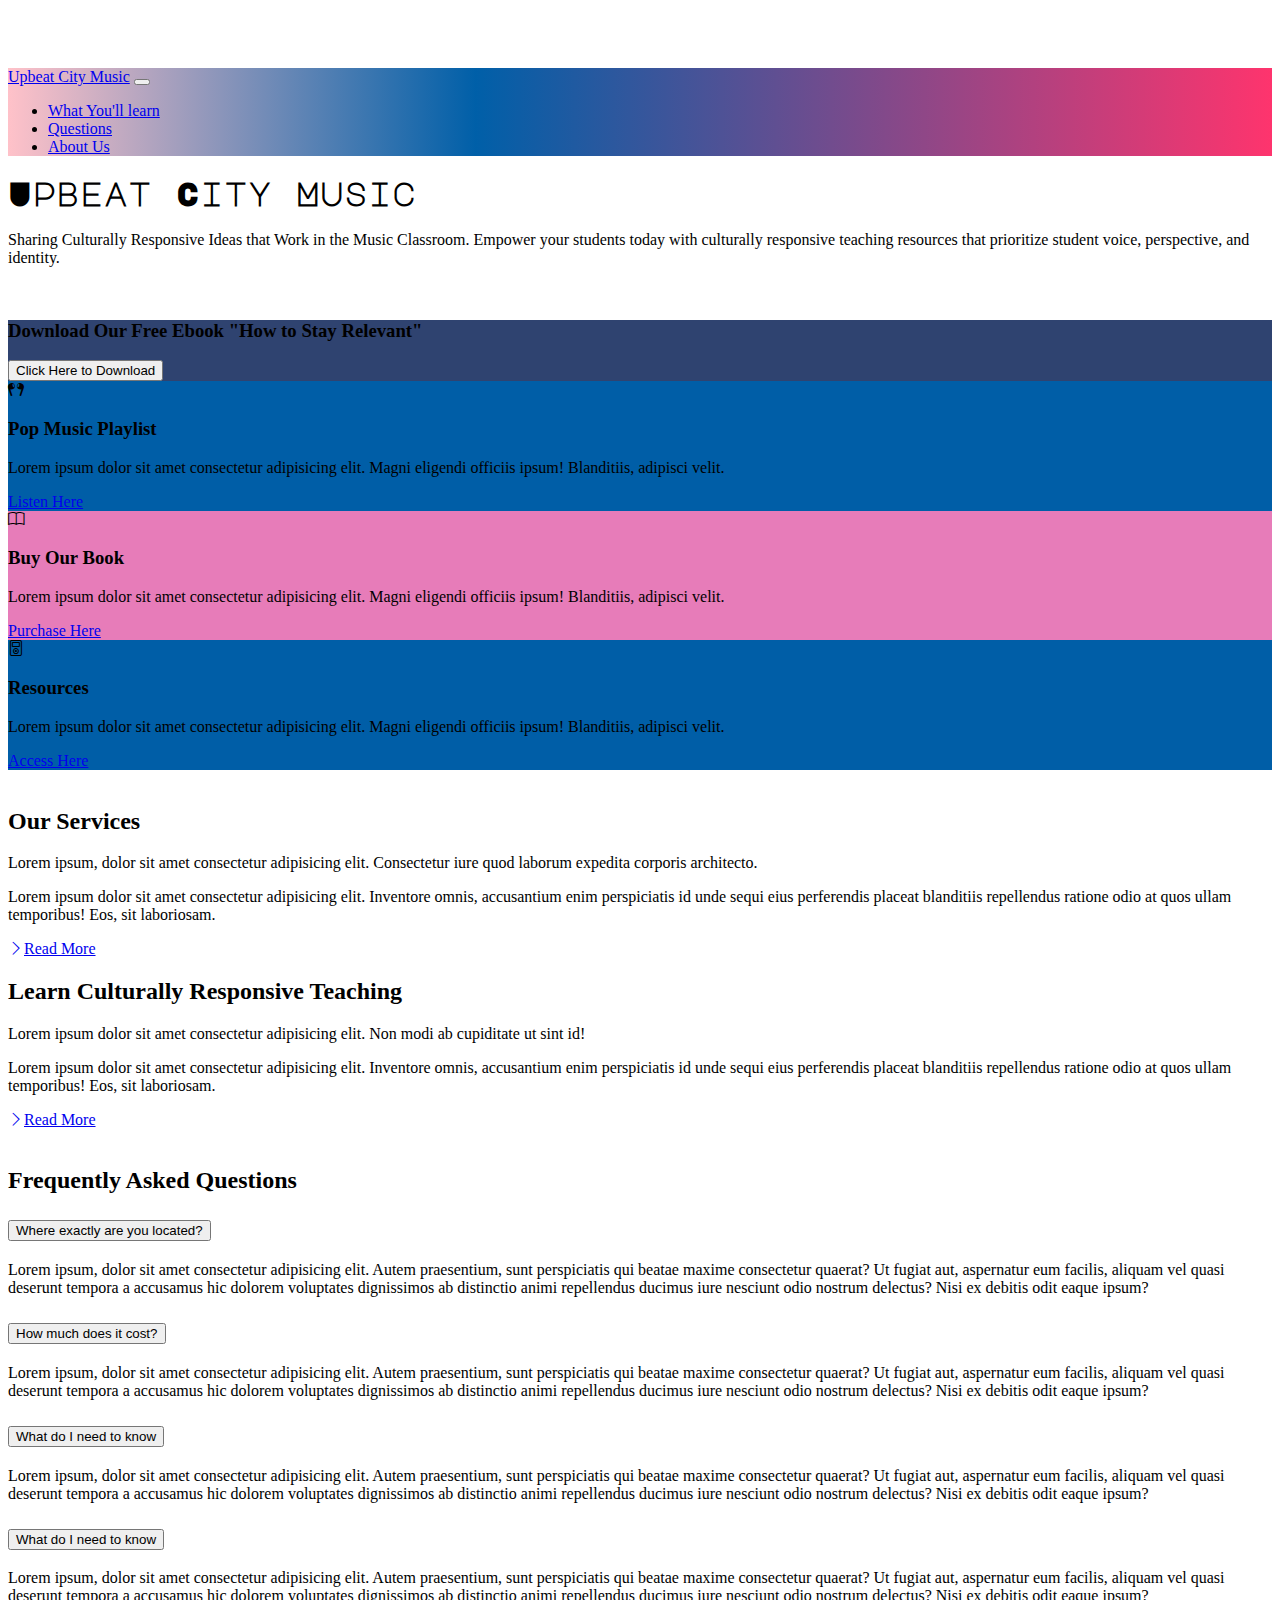
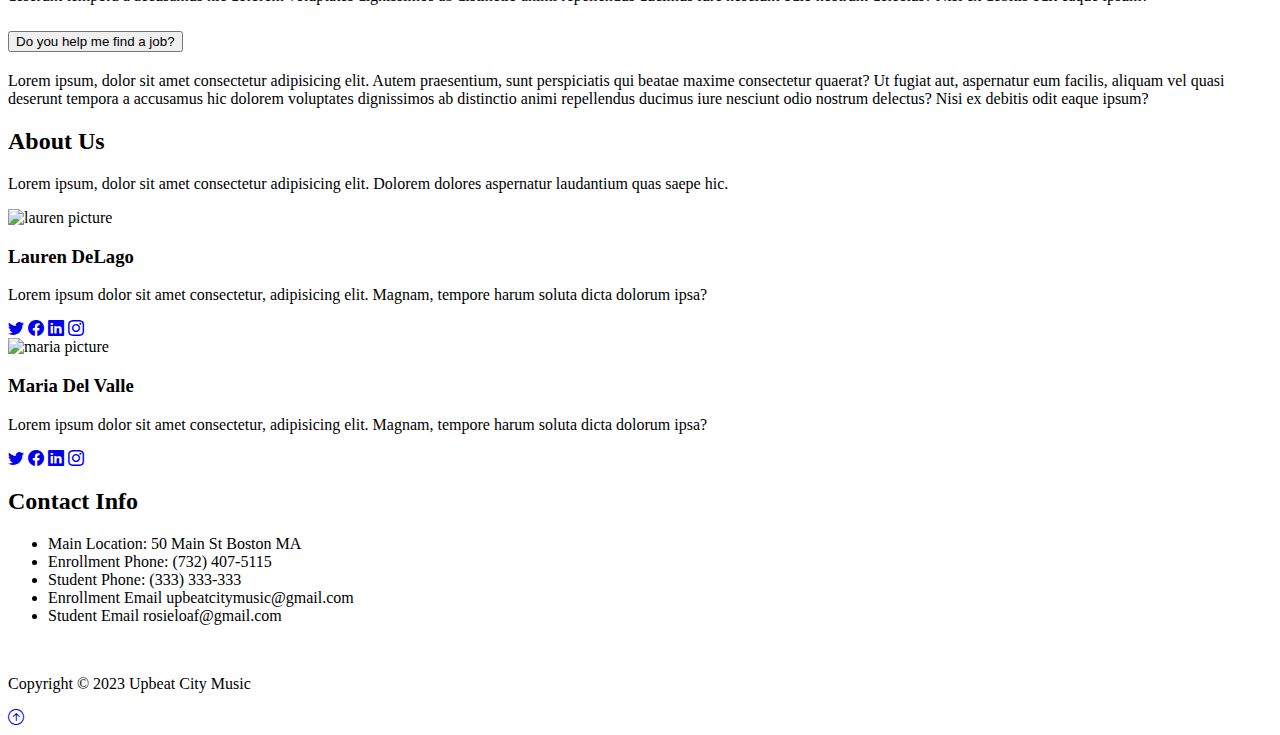
==== index.html @ f14e0e51 "updatedupBeat site" ====
<!DOCTYPE html>
<html lang="en">
  <head>
    <meta charset="UTF-8" />
    <meta
      name="viewport"
      content="width=device-width, initial-scale=1.0" />
    <title>UpBeat City Music w Tutorials</title>
    <link
      href="https://cdn.jsdelivr.net/npm/bootstrap@5.3.1/dist/css/bootstrap.min.css"
      rel="stylesheet"
      integrity="sha384-4bw+/aepP/YC94hEpVNVgiZdgIC5+VKNBQNGCHeKRQN+PtmoHDEXuppvnDJzQIu9"
      crossorigin="anonymous" />
    <link
      rel="preconnect"
      href="https://fonts.googleapis.com" />
    <link
      rel="preconnect"
      href="https://fonts.gstatic.com"
      crossorigin />
    <link
      href="https://fonts.googleapis.com/css2?family=Major+Mono+Display&family=Monoton&family=Source+Code+Pro:wght@300;400&display=swap"
      rel="stylesheet" />
    <link
      rel="stylesheet"
      href="styles.css" />
    <script
      src="https://kit.fontawesome.com/bc9c64e435.js"
      crossorigin="anonymous"></script>
    <link
      rel="stylesheet"
      href="https://cdn.jsdelivr.net/npm/bootstrap-icons@1.3.0/font/bootstrap-icons.css" />
  </head>
  <body>
    <!-- Navbar -->
    <nav
      class="navbar navbar-expand-lg bg-dark navbar-dark py-3 fixed-top"
      style="
        background: linear-gradient(
          90deg,
          hsla(353, 100%, 88%, 1) 0%,
          hsla(206, 100%, 33%, 1) 37%,
          hsla(343, 99%, 60%, 1) 100%
        );
      ">
      <div class="container">
        <a
          href="#"
          class="navbar-brand">
          Upbeat City Music</a
        >

        <button
          class="navbar-toggler"
          type="button"
          data-bs-toggle="collapse"
          data-bs-target="#navmenu">
          <span class="navbar-toggler-icon"></span>
        </button>
        <div
          class="collapse navbar-collapse"
          id="navmenu">
          <ul class="navbar-nav ms-auto">
            <li class="nav-item">
              <a
                href="#learn"
                class="nav-link"
                >What You'll learn</a
              >
            </li>
            <li class="nav-item">
              <a
                href="#questions"
                class="nav-link"
                >Questions</a
              >
            </li>
            <li class="nav-item">
              <a
                href="#aboutUs"
                class="nav-link"
                >About Us</a
              >
            </li>
          </ul>
        </div>
      </div>
    </nav>
    <!-- Showcase -->
    <section
      class="bg-light text-dark p-5 p-lg-0 pt-lg-5 text-center text-sm-start">
      <div class="container">
        <div class="d-sm-flex align-items-center justify-content-between">
          <div>
            <h1
              style="font-family: 'Major Mono Display', monospace"
              class="display-5">
              Upbeat <span class="text-warning">City Music</span>
            </h1>
            <p class="lead my-4">
              Sharing Culturally Responsive Ideas that Work in the Music
              Classroom. Empower your students today with culturally responsive
              teaching resources that prioritize student voice, perspective, and
              identity.
            </p>
          </div>
          <img
            class="img-fluid w-50 d-none d-sm-block"
            src="https://images.unsplash.com/photo-1593078166039-c9878df5c520?ixlib=rb-4.0.3&ixid=M3wxMjA3fDB8MHxwaG90by1wYWdlfHx8fGVufDB8fHx8fA%3D%3D&auto=format&fit=crop&w=1470&q=80"
            alt="" />
        </div>
      </div>
    </section>
    <!--Book Download-->

    <section
      class="text-light p-5"
      style="background-color: #2f4370">
      <div class="container">
        <div class="d-md-flex justify-content-between align-items-center">
          <h3 class="mb-3 mb-md-0">
            Download Our Free Ebook "How to Stay Relevant"
          </h3>

          <button
            class="btn text-light btn-lg btn-light text-dark"
            type="button">
            Click Here to Download
          </button>
        </div>
      </div>
    </section>
    <!-- Cards -->
    <section class="p-5">
      <div class="container">
        <div class="row text-center g-4">
          <div class="col-md">
            <div
              class="card text-light"
              style="background-color: #005ea7">
              <div class="card-body text-center">
                <div class="h1 mb-3"><i class="bi bi-earbuds"></i></div>
                <h3 class="card-title mb-3">Pop Music Playlist</h3>
                <p class="card-text">
                  Lorem ipsum dolor sit amet consectetur adipisicing elit. Magni
                  eligendi officiis ipsum! Blanditiis, adipisci velit.
                </p>
                <a
                  href="#"
                  class="btn btn-light"
                  >Listen Here</a
                >
              </div>
            </div>
          </div>
          <div class="col-md">
            <div
              class="card text-light"
              style="background-color: #e77cb9">
              <div class="card-body text-center">
                <div class="h1 mb-3"><i class="bi bi-book"></i></div>
                <h3 class="card-title mb-3">Buy Our Book</h3>
                <p class="card-text">
                  Lorem ipsum dolor sit amet consectetur adipisicing elit. Magni
                  eligendi officiis ipsum! Blanditiis, adipisci velit.
                </p>
                <a
                  href="#"
                  class="btn btn-light"
                  >Purchase Here</a
                >
              </div>
            </div>
          </div>
          <div class="col-md">
            <div
              class="card text-light"
              style="background-color: #005ea7">
              <div class="card-body text-center">
                <div class="h1 mb-3"><i class="bi bi-music-player"></i></div>
                <h3 class="card-title mb-3">Resources</h3>
                <p class="card-text">
                  Lorem ipsum dolor sit amet consectetur adipisicing elit. Magni
                  eligendi officiis ipsum! Blanditiis, adipisci velit.
                </p>
                <a
                  href="#"
                  class="btn btn-light"
                  >Access Here</a
                >
              </div>
            </div>
          </div>
        </div>
      </div>
    </section>
    <!-- Professional Development make this into a link brief intor then link -->
    <section
      id="learn"
      class="p-5">
      <div class="container">
        <div class="row align-items-center justify-content-between">
          <div class="col-md">
            <img
              class="container-fluid"
              src="https://images.squarespace-cdn.com/content/v1/5592a8fee4b01f46356f8096/1522845905278-9W4YKGJRTIMT11LPHSTU/_1RL1711.jpg"
              alt="" />
          </div>
          <div class="col-md p-5">
            <h2>Our Services</h2>
            <p class="lead">
              Lorem ipsum, dolor sit amet consectetur adipisicing elit.
              Consectetur iure quod laborum expedita corporis architecto.
            </p>
            <p>
              Lorem ipsum dolor sit amet consectetur adipisicing elit. Inventore
              omnis, accusantium enim perspiciatis id unde sequi eius
              perferendis placeat blanditiis repellendus ratione odio at quos
              ullam temporibus! Eos, sit laboriosam.
            </p>
            <a
              href="#"
              class="btn btn-light mt-3"
              ><i class="bi bi-chevron-right"></i>Read More</a
            >
          </div>
        </div>
      </div>
    </section>

    <section
      id="learn"
      class="p-5 bg-dark text-light">
      <div class="container">
        <div class="row align-items-center justify-content-between">
          <div class="col-md p-5">
            <h2>Learn Culturally Responsive Teaching</h2>
            <p class="lead">
              Lorem ipsum dolor sit amet consectetur adipisicing elit. Non modi
              ab cupiditate ut sint id!
            </p>
            <p>
              Lorem ipsum dolor sit amet consectetur adipisicing elit. Inventore
              omnis, accusantium enim perspiciatis id unde sequi eius
              perferendis placeat blanditiis repellendus ratione odio at quos
              ullam temporibus! Eos, sit laboriosam.
            </p>
            <a
              href="#"
              class="btn btn-light mt-3"
              ><i class="bi bi-chevron-right"></i>Read More</a
            >
          </div>
          <div class="col-md">
            <img
              class="container-fluid"
              src="https://upload.wikimedia.org/wikipedia/commons/thumb/2/23/GWB%2C_Washington_Heights%2C_and_Fort_Lee%2C_New_Jersey.jpg/640px-GWB%2C_Washington_Heights%2C_and_Fort_Lee%2C_New_Jersey.jpg"
              alt="" />
          </div>
        </div>
      </div>
    </section>
    <!-- Question Accordian -->
    <section
      id="questions"
      class="p-5">
      <div class="container">
        <h2 class="text-center mb-4">Frequently Asked Questions</h2>
        <div
          class="accordion accordion-flush"
          id="questions">
          <!-- Item 1 -->
          <div class="accordion-item">
            <h2 class="accordion-header">
              <button
                class="accordion-button collapsed"
                type="button"
                data-bs-toggle="collapse"
                data-bs-target="#question-one"
                aria-expanded="false"
                aria-controls="flush-collapseOne">
                Where exactly are you located?
              </button>
            </h2>
            <div
              id="question-one"
              class="accordion-collapse collapse"
              data-bs-parent="#accordionFlush">
              <div class="accordion-body">
                Lorem ipsum, dolor sit amet consectetur adipisicing elit. Autem
                praesentium, sunt perspiciatis qui beatae maxime consectetur
                quaerat? Ut fugiat aut, aspernatur eum facilis, aliquam vel
                quasi deserunt tempora a accusamus hic dolorem voluptates
                dignissimos ab distinctio animi repellendus ducimus iure
                nesciunt odio nostrum delectus? Nisi ex debitis odit eaque
                ipsum?
              </div>
            </div>
          </div>
          <!-- Item 2 -->
          <div class="accordion-item">
            <h2 class="accordion-header">
              <button
                class="accordion-button collapsed"
                type="button"
                data-bs-toggle="collapse"
                data-bs-target="#question-two"
                aria-expanded="false"
                aria-controls="flush-collapseTwo">
                How much does it cost?
              </button>
            </h2>
            <div
              id="question-two"
              class="accordion-collapse collapse"
              data-bs-parent="#accordionFlush">
              <div class="accordion-body">
                Lorem ipsum, dolor sit amet consectetur adipisicing elit. Autem
                praesentium, sunt perspiciatis qui beatae maxime consectetur
                quaerat? Ut fugiat aut, aspernatur eum facilis, aliquam vel
                quasi deserunt tempora a accusamus hic dolorem voluptates
                dignissimos ab distinctio animi repellendus ducimus iure
                nesciunt odio nostrum delectus? Nisi ex debitis odit eaque
                ipsum?
              </div>
            </div>
          </div>
          <!-- Item 3 -->
          <div class="accordion-item">
            <h2 class="accordion-header">
              <button
                class="accordion-button collapsed"
                type="button"
                data-bs-toggle="collapse"
                data-bs-target="#question-three"
                aria-expanded="false"
                aria-controls="flush-collapseThree">
                What do I need to know
              </button>
            </h2>
            <div
              id="question-three"
              class="accordion-collapse collapse"
              data-bs-parent="#accordionFlushExample">
              <div class="accordion-body">
                Lorem ipsum, dolor sit amet consectetur adipisicing elit. Autem
                praesentium, sunt perspiciatis qui beatae maxime consectetur
                quaerat? Ut fugiat aut, aspernatur eum facilis, aliquam vel
                quasi deserunt tempora a accusamus hic dolorem voluptates
                dignissimos ab distinctio animi repellendus ducimus iure
                nesciunt odio nostrum delectus? Nisi ex debitis odit eaque
                ipsum?
              </div>
            </div>
          </div>

          <!-- Item 4 -->
          <div class="accordion-item">
            <h2 class="accordion-header">
              <button
                class="accordion-button collapsed"
                type="button"
                data-bs-toggle="collapse"
                data-bs-target="#question-four"
                aria-expanded="false"
                aria-controls="flush-collapseFour">
                What do I need to know
              </button>
            </h2>
            <div
              id="question-four"
              class="accordion-collapse collapse"
              data-bs-parent="#accordionFlush">
              <div class="accordion-body">
                Lorem ipsum, dolor sit amet consectetur adipisicing elit. Autem
                praesentium, sunt perspiciatis qui beatae maxime consectetur
                quaerat? Ut fugiat aut, aspernatur eum facilis, aliquam vel
                quasi deserunt tempora a accusamus hic dolorem voluptates
                dignissimos ab distinctio animi repellendus ducimus iure
                nesciunt odio nostrum delectus? Nisi ex debitis odit eaque
                ipsum?
              </div>
            </div>
          </div>

          <!-- Item 5 -->
          <div class="accordion-item">
            <h2 class="accordion-header">
              <button
                class="accordion-button collapsed"
                type="button"
                data-bs-toggle="collapse"
                data-bs-target="#question-five"
                aria-expanded="false"
                aria-controls="flush-collapseFive">
                Do you help me find a job?
              </button>
            </h2>
            <div
              id="question-five"
              class="accordion-collapse collapse"
              data-bs-parent="#accordionFlushExample">
              <div class="accordion-body">
                Lorem ipsum, dolor sit amet consectetur adipisicing elit. Autem
                praesentium, sunt perspiciatis qui beatae maxime consectetur
                quaerat? Ut fugiat aut, aspernatur eum facilis, aliquam vel
                quasi deserunt tempora a accusamus hic dolorem voluptates
                dignissimos ab distinctio animi repellendus ducimus iure
                nesciunt odio nostrum delectus? Nisi ex debitis odit eaque
                ipsum?
              </div>
            </div>
          </div>
        </div>
      </div>
    </section>
    <!-- About Us -->
    <section
      id="aboutUs"
      class="p-5 bg-primary">
      <div class="container">
        <h2 class="text-center text-white">About Us</h2>
        <p class="lead text-center text-white mb-5">
          Lorem ipsum, dolor sit amet consectetur adipisicing elit. Dolorem
          dolores aspernatur laudantium quas saepe hic.
        </p>
        <div class="row g-4">
          <div class="col-md-6">
            <div class="card bg-light">
              <div class="card-body text-center">
                <img
                  src="https://randomuser.me/api/portraits/women/11.jpg"
                  class="rounded-circle mb-3"
                  alt="lauren picture" />
                <h3 class="card-title mb-3">Lauren DeLago</h3>
                <p class="card-text">
                  Lorem ipsum dolor sit amet consectetur, adipisicing elit.
                  Magnam, tempore harum soluta dicta dolorum ipsa?
                </p>
                <a href="#"><i class="bi bi-twitter text-dark mx-1"></i></a>
                <a href="#"><i class="bi bi-facebook text-dark mx-1"></i></a>
                <a href="#"><i class="bi bi-linkedin text-dark mx-1"></i></a>
                <a href="#"><i class="bi bi-instagram text-dark mx-1"></i></a>
              </div>
            </div>
          </div>
          <div class="col-md-6">
            <div class="card bg-light">
              <div class="card-body text-center">
                <img
                  src="https://randomuser.me/api/portraits/women/11.jpg"
                  class="rounded-circle mb-3"
                  alt="maria picture" />
                <h3 class="card-title mb-3">Maria Del Valle</h3>
                <p class="card-text">
                  Lorem ipsum dolor sit amet consectetur, adipisicing elit.
                  Magnam, tempore harum soluta dicta dolorum ipsa?
                </p>
                <a href="#"><i class="bi bi-twitter text-dark mx-1"></i></a>
                <a href="#"><i class="bi bi-facebook text-dark mx-1"></i></a>
                <a href="#"><i class="bi bi-linkedin text-dark mx-1"></i></a>
                <a href="#"><i class="bi bi-instagram text-dark mx-1"></i></a>
              </div>
            </div>
          </div>
        </div>
      </div>
    </section>
    <!-- Contact Info -->
    <section class="p-5">
      <div class="container">
        <div class="row g-4">
          <div class="col-md">
            <h2 class="text-center mb-4">Contact Info</h2>
            <ul class="list-group list-group-flush lead">
              <li class="list-group-item">
                <span class="fw-bold">Main Location: </span>50 Main St Boston MA
              </li>
              <li class="list-group-item">
                <span class="fw-bold">Enrollment Phone: </span>(732) 407-5115
              </li>
              <li class="list-group-item">
                <span class="fw-bold">Student Phone: </span>(333) 333-333
              </li>
              <li class="list-group-item">
                <span class="fw-bold">Enrollment Email </span
                >upbeatcitymusic@gmail.com
              </li>
              <li class="list-group-item">
                <span class="fw-bold">Student Email </span>rosieloaf@gmail.com
              </li>
            </ul>
          </div>
          <div class="col-md">
            <img
              src=""
              alt="" />
          </div>
        </div>
      </div>
    </section>
    <!-- Footer -->
    <footer class="p-5 bg-dark text-white text-center position-relative">
      <div class="container">
        <p class="lead">Copyright &copy; 2023 Upbeat City Music</p>
        <a
          href="#"
          class="position-absolute bottom-0 end-0 p-5"
          ><i class="bi bi-arrow-up-circle h1"></i
        ></a>
      </div>
    </footer>
    <script
      src="https://cdn.jsdelivr.net/npm/@popperjs/core@2.11.8/dist/umd/popper.min.js"
      integrity="sha384-I7E8VVD/ismYTF4hNIPjVp/Zjvgyol6VFvRkX/vR+Vc4jQkC+hVqc2pM8ODewa9r"
      crossorigin="anonymous"></script>
    <script
      src="https://cdn.jsdelivr.net/npm/bootstrap@5.3.1/dist/js/bootstrap.min.js"
      integrity="sha384-Rx+T1VzGupg4BHQYs2gCW9It+akI2MM/mndMCy36UVfodzcJcF0GGLxZIzObiEfa"
      crossorigin="anonymous"></script>
  </body>
</html>
---- styles.css ----
body::before {
  display: block;
  content: "";
  height: 60px;
}
@media (min-width: 768px) {
  .news-input {
    width: 50%;
  }
}

/* .navbar-brand {
  position: relative;
  background: url(../images/logo.png);
  width: 50px;
  left: 15px;
  background-size: contain;
} */

mural-colors {
  color: #fbc81f;
  color: #e77cb9;
  color: #005ea7;
  color: #fac800;
  color: #2f4370;
}
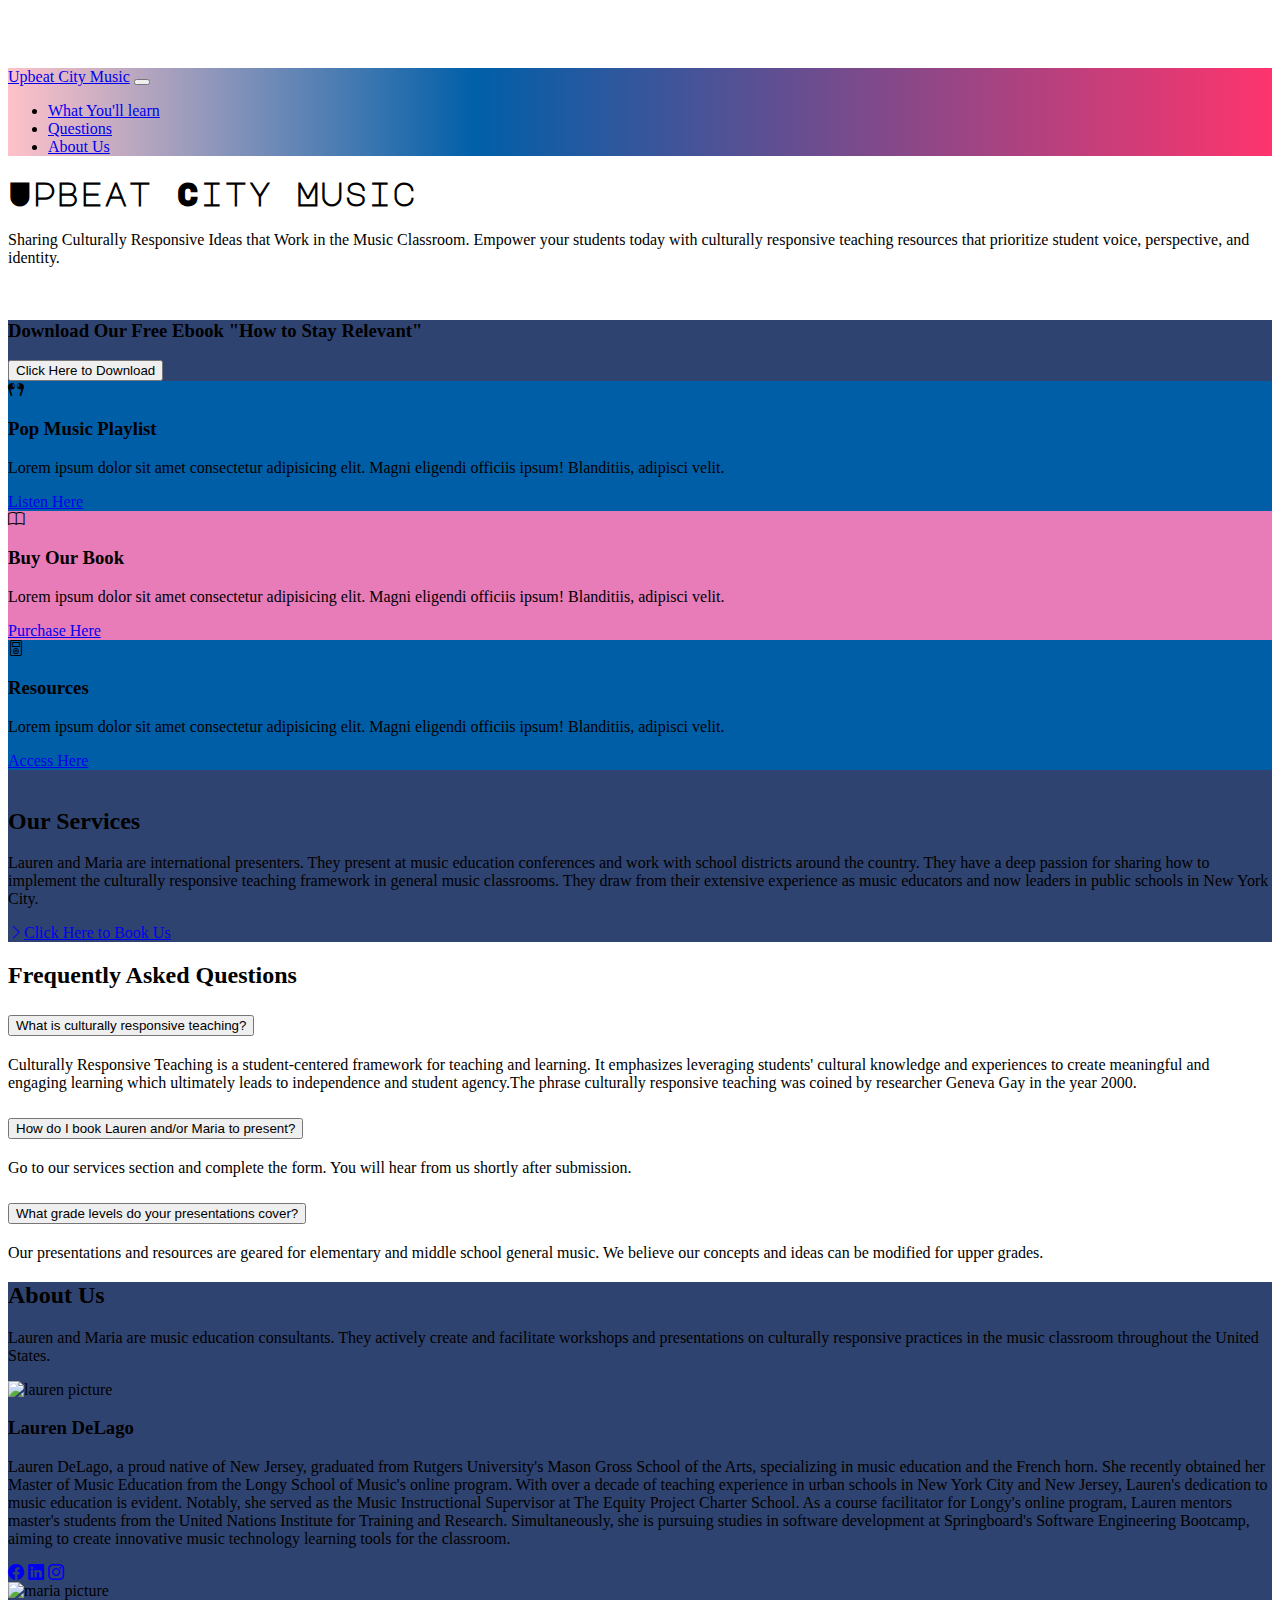
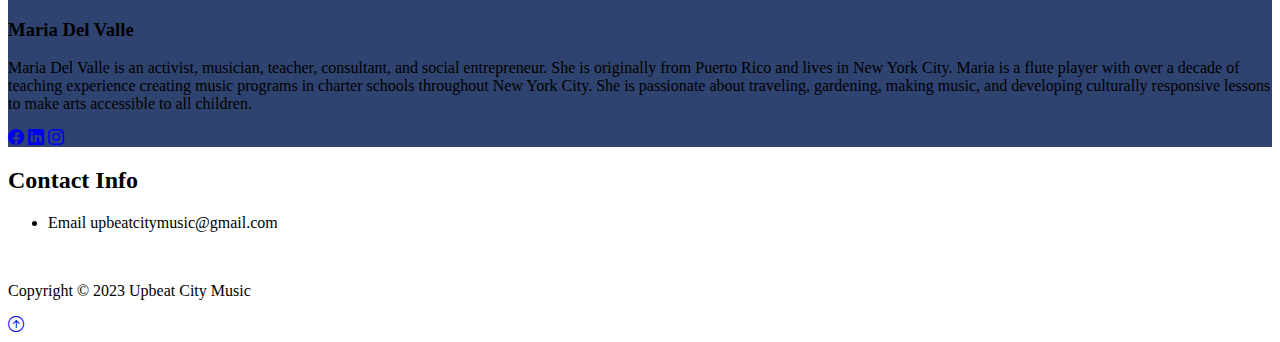
==== commit aed4301b: "added py files" ====
--- a/index.html
+++ b/index.html
@@ -105,8 +105,8 @@
             </p>
           </div>
           <img
-            class="img-fluid w-50 d-none d-sm-block"
-            src="https://images.unsplash.com/photo-1593078166039-c9878df5c520?ixlib=rb-4.0.3&ixid=M3wxMjA3fDB8MHxwaG90by1wYWdlfHx8fGVufDB8fHx8fA%3D%3D&auto=format&fit=crop&w=1470&q=80"
+            class="img-fluid w-50 d-none d-sm-block pb-3 px-2"
+            src="https://images.squarespace-cdn.com/content/v1/5592a8fee4b01f46356f8096/1522845905278-9W4YKGJRTIMT11LPHSTU/_1RL1711.jpg"
             alt="" />
         </div>
       </div>
@@ -197,38 +197,38 @@
     <!-- Professional Development make this into a link brief intor then link -->
     <section
       id="learn"
-      class="p-5">
+      class="p-5 text-light"
+      style="background-color: #2f4370">
       <div class="container">
         <div class="row align-items-center justify-content-between">
           <div class="col-md">
             <img
               class="container-fluid"
-              src="https://images.squarespace-cdn.com/content/v1/5592a8fee4b01f46356f8096/1522845905278-9W4YKGJRTIMT11LPHSTU/_1RL1711.jpg"
+              src="https://i.imgur.com/y2lty30.jpg"
               alt="" />
           </div>
           <div class="col-md p-5">
             <h2>Our Services</h2>
             <p class="lead">
-              Lorem ipsum, dolor sit amet consectetur adipisicing elit.
-              Consectetur iure quod laborum expedita corporis architecto.
+              Lauren and Maria are international presenters. They present at
+              music education conferences and work with school districts around
+              the country. They have a deep passion for sharing how to implement
+              the culturally responsive teaching framework in general music
+              classrooms. They draw from their extensive experience as music
+              educators and now leaders in public schools in New York City.
             </p>
-            <p>
-              Lorem ipsum dolor sit amet consectetur adipisicing elit. Inventore
-              omnis, accusantium enim perspiciatis id unde sequi eius
-              perferendis placeat blanditiis repellendus ratione odio at quos
-              ullam temporibus! Eos, sit laboriosam.
-            </p>
+
             <a
               href="#"
               class="btn btn-light mt-3"
-              ><i class="bi bi-chevron-right"></i>Read More</a
+              ><i class="bi bi-chevron-right"></i>Click Here to Book Us</a
             >
           </div>
         </div>
       </div>
     </section>
 
-    <section
+    <!-- <section
       id="learn"
       class="p-5 bg-dark text-light">
       <div class="container">
@@ -259,7 +259,7 @@
           </div>
         </div>
       </div>
-    </section>
+    </section> -->
     <!-- Question Accordian -->
     <section
       id="questions"
@@ -279,7 +279,7 @@
                 data-bs-target="#question-one"
                 aria-expanded="false"
                 aria-controls="flush-collapseOne">
-                Where exactly are you located?
+                What is culturally responsive teaching?
               </button>
             </h2>
             <div
@@ -287,13 +287,12 @@
               class="accordion-collapse collapse"
               data-bs-parent="#accordionFlush">
               <div class="accordion-body">
-                Lorem ipsum, dolor sit amet consectetur adipisicing elit. Autem
-                praesentium, sunt perspiciatis qui beatae maxime consectetur
-                quaerat? Ut fugiat aut, aspernatur eum facilis, aliquam vel
-                quasi deserunt tempora a accusamus hic dolorem voluptates
-                dignissimos ab distinctio animi repellendus ducimus iure
-                nesciunt odio nostrum delectus? Nisi ex debitis odit eaque
-                ipsum?
+                Culturally Responsive Teaching is a student-centered framework
+                for teaching and learning. It emphasizes leveraging students'
+                cultural knowledge and experiences to create meaningful and
+                engaging learning which ultimately leads to independence and
+                student agency.The phrase culturally responsive teaching was
+                coined by researcher Geneva Gay in the year 2000.
               </div>
             </div>
           </div>
@@ -307,7 +306,7 @@
                 data-bs-target="#question-two"
                 aria-expanded="false"
                 aria-controls="flush-collapseTwo">
-                How much does it cost?
+                How do I book Lauren and/or Maria to present?
               </button>
             </h2>
             <div
@@ -315,13 +314,8 @@
               class="accordion-collapse collapse"
               data-bs-parent="#accordionFlush">
               <div class="accordion-body">
-                Lorem ipsum, dolor sit amet consectetur adipisicing elit. Autem
-                praesentium, sunt perspiciatis qui beatae maxime consectetur
-                quaerat? Ut fugiat aut, aspernatur eum facilis, aliquam vel
-                quasi deserunt tempora a accusamus hic dolorem voluptates
-                dignissimos ab distinctio animi repellendus ducimus iure
-                nesciunt odio nostrum delectus? Nisi ex debitis odit eaque
-                ipsum?
+                Go to our services section and complete the form. You will hear
+                from us shortly after submission.
               </div>
             </div>
           </div>
@@ -335,7 +329,7 @@
                 data-bs-target="#question-three"
                 aria-expanded="false"
                 aria-controls="flush-collapseThree">
-                What do I need to know
+                What grade levels do your presentations cover?
               </button>
             </h2>
             <div
@@ -343,71 +337,9 @@
               class="accordion-collapse collapse"
               data-bs-parent="#accordionFlushExample">
               <div class="accordion-body">
-                Lorem ipsum, dolor sit amet consectetur adipisicing elit. Autem
-                praesentium, sunt perspiciatis qui beatae maxime consectetur
-                quaerat? Ut fugiat aut, aspernatur eum facilis, aliquam vel
-                quasi deserunt tempora a accusamus hic dolorem voluptates
-                dignissimos ab distinctio animi repellendus ducimus iure
-                nesciunt odio nostrum delectus? Nisi ex debitis odit eaque
-                ipsum?
-              </div>
-            </div>
-          </div>
-
-          <!-- Item 4 -->
-          <div class="accordion-item">
-            <h2 class="accordion-header">
-              <button
-                class="accordion-button collapsed"
-                type="button"
-                data-bs-toggle="collapse"
-                data-bs-target="#question-four"
-                aria-expanded="false"
-                aria-controls="flush-collapseFour">
-                What do I need to know
-              </button>
-            </h2>
-            <div
-              id="question-four"
-              class="accordion-collapse collapse"
-              data-bs-parent="#accordionFlush">
-              <div class="accordion-body">
-                Lorem ipsum, dolor sit amet consectetur adipisicing elit. Autem
-                praesentium, sunt perspiciatis qui beatae maxime consectetur
-                quaerat? Ut fugiat aut, aspernatur eum facilis, aliquam vel
-                quasi deserunt tempora a accusamus hic dolorem voluptates
-                dignissimos ab distinctio animi repellendus ducimus iure
-                nesciunt odio nostrum delectus? Nisi ex debitis odit eaque
-                ipsum?
-              </div>
-            </div>
-          </div>
-
-          <!-- Item 5 -->
-          <div class="accordion-item">
-            <h2 class="accordion-header">
-              <button
-                class="accordion-button collapsed"
-                type="button"
-                data-bs-toggle="collapse"
-                data-bs-target="#question-five"
-                aria-expanded="false"
-                aria-controls="flush-collapseFive">
-                Do you help me find a job?
-              </button>
-            </h2>
-            <div
-              id="question-five"
-              class="accordion-collapse collapse"
-              data-bs-parent="#accordionFlushExample">
-              <div class="accordion-body">
-                Lorem ipsum, dolor sit amet consectetur adipisicing elit. Autem
-                praesentium, sunt perspiciatis qui beatae maxime consectetur
-                quaerat? Ut fugiat aut, aspernatur eum facilis, aliquam vel
-                quasi deserunt tempora a accusamus hic dolorem voluptates
-                dignissimos ab distinctio animi repellendus ducimus iure
-                nesciunt odio nostrum delectus? Nisi ex debitis odit eaque
-                ipsum?
+                Our presentations and resources are geared for elementary and
+                middle school general music. We believe our concepts and ideas
+                can be modified for upper grades.
               </div>
             </div>
           </div>
@@ -417,30 +349,52 @@
     <!-- About Us -->
     <section
       id="aboutUs"
-      class="p-5 bg-primary">
+      class="p-5"
+      style="background-color: #2f4370">
       <div class="container">
         <h2 class="text-center text-white">About Us</h2>
         <p class="lead text-center text-white mb-5">
-          Lorem ipsum, dolor sit amet consectetur adipisicing elit. Dolorem
-          dolores aspernatur laudantium quas saepe hic.
+          Lauren and Maria are music education consultants. They actively create
+          and facilitate workshops and presentations on culturally responsive
+          practices in the music classroom throughout the United States.
         </p>
         <div class="row g-4">
           <div class="col-md-6">
             <div class="card bg-light">
               <div class="card-body text-center">
                 <img
-                  src="https://randomuser.me/api/portraits/women/11.jpg"
-                  class="rounded-circle mb-3"
+                  src="https://i.imgur.com/l7LAOgJ.jpg"
+                  class="rounded-circle mb-3 img-flui w-50"
                   alt="lauren picture" />
                 <h3 class="card-title mb-3">Lauren DeLago</h3>
                 <p class="card-text">
-                  Lorem ipsum dolor sit amet consectetur, adipisicing elit.
-                  Magnam, tempore harum soluta dicta dolorum ipsa?
+                  Lauren DeLago, a proud native of New Jersey, graduated from
+                  Rutgers University's Mason Gross School of the Arts,
+                  specializing in music education and the French horn. She
+                  recently obtained her Master of Music Education from the Longy
+                  School of Music's online program. With over a decade of
+                  teaching experience in urban schools in New York City and New
+                  Jersey, Lauren's dedication to music education is evident.
+                  Notably, she served as the Music Instructional Supervisor at
+                  The Equity Project Charter School. As a course facilitator for
+                  Longy's online program, Lauren mentors master's students from
+                  the United Nations Institute for Training and Research.
+                  Simultaneously, she is pursuing studies in software
+                  development at Springboard's Software Engineering Bootcamp,
+                  aiming to create innovative music technology learning tools
+                  for the classroom.
                 </p>
-                <a href="#"><i class="bi bi-twitter text-dark mx-1"></i></a>
-                <a href="#"><i class="bi bi-facebook text-dark mx-1"></i></a>
-                <a href="#"><i class="bi bi-linkedin text-dark mx-1"></i></a>
-                <a href="#"><i class="bi bi-instagram text-dark mx-1"></i></a>
+
+                <a
+                  href="https://www.facebook.com/profile.php?id=100069348985366"
+                  ><i class="bi bi-facebook text-dark mx-1"></i
+                ></a>
+                <a href="https://www.linkedin.com/in/lauren-delago-90b91023/"
+                  ><i class="bi bi-linkedin text-dark mx-1"></i
+                ></a>
+                <a href="https://www.instagram.com/keepingitcool_inmusic/"
+                  ><i class="bi bi-instagram text-dark mx-1"></i
+                ></a>
               </div>
             </div>
           </div>
@@ -448,18 +402,31 @@
             <div class="card bg-light">
               <div class="card-body text-center">
                 <img
-                  src="https://randomuser.me/api/portraits/women/11.jpg"
-                  class="rounded-circle mb-3"
+                  src="https://i.imgur.com/axHE1cV.png"
+                  class="rounded-circle mb-3 img-fluid w-50"
                   alt="maria picture" />
                 <h3 class="card-title mb-3">Maria Del Valle</h3>
                 <p class="card-text">
-                  Lorem ipsum dolor sit amet consectetur, adipisicing elit.
-                  Magnam, tempore harum soluta dicta dolorum ipsa?
+                  Maria Del Valle is an activist, musician, teacher, consultant,
+                  and social entrepreneur. She is originally from Puerto Rico
+                  and lives in New York City. Maria is a flute player with over
+                  a decade of teaching experience creating music programs in
+                  charter schools throughout New York City. She is passionate
+                  about traveling, gardening, making music, and developing
+                  culturally responsive lessons to make arts accessible to all
+                  children.
                 </p>
-                <a href="#"><i class="bi bi-twitter text-dark mx-1"></i></a>
-                <a href="#"><i class="bi bi-facebook text-dark mx-1"></i></a>
-                <a href="#"><i class="bi bi-linkedin text-dark mx-1"></i></a>
-                <a href="#"><i class="bi bi-instagram text-dark mx-1"></i></a>
+
+                <a
+                  href="https://www.facebook.com/profile.php?id=100069348985366"
+                  ><i class="bi bi-facebook text-dark mx-1"></i
+                ></a>
+                <a href="https://www.linkedin.com/in/mariadelvallebrin/"
+                  ><i class="bi bi-linkedin text-dark mx-1"></i
+                ></a>
+                <a href="https://www.instagram.com/mariasmusicroom/"
+                  ><i class="bi bi-instagram text-dark mx-1"></i
+                ></a>
               </div>
             </div>
           </div>
@@ -474,20 +441,7 @@
             <h2 class="text-center mb-4">Contact Info</h2>
             <ul class="list-group list-group-flush lead">
               <li class="list-group-item">
-                <span class="fw-bold">Main Location: </span>50 Main St Boston MA
-              </li>
-              <li class="list-group-item">
-                <span class="fw-bold">Enrollment Phone: </span>(732) 407-5115
-              </li>
-              <li class="list-group-item">
-                <span class="fw-bold">Student Phone: </span>(333) 333-333
-              </li>
-              <li class="list-group-item">
-                <span class="fw-bold">Enrollment Email </span
-                >upbeatcitymusic@gmail.com
-              </li>
-              <li class="list-group-item">
-                <span class="fw-bold">Student Email </span>rosieloaf@gmail.com
+                <span class="fw-bold">Email </span>upbeatcitymusic@gmail.com
               </li>
             </ul>
           </div>
